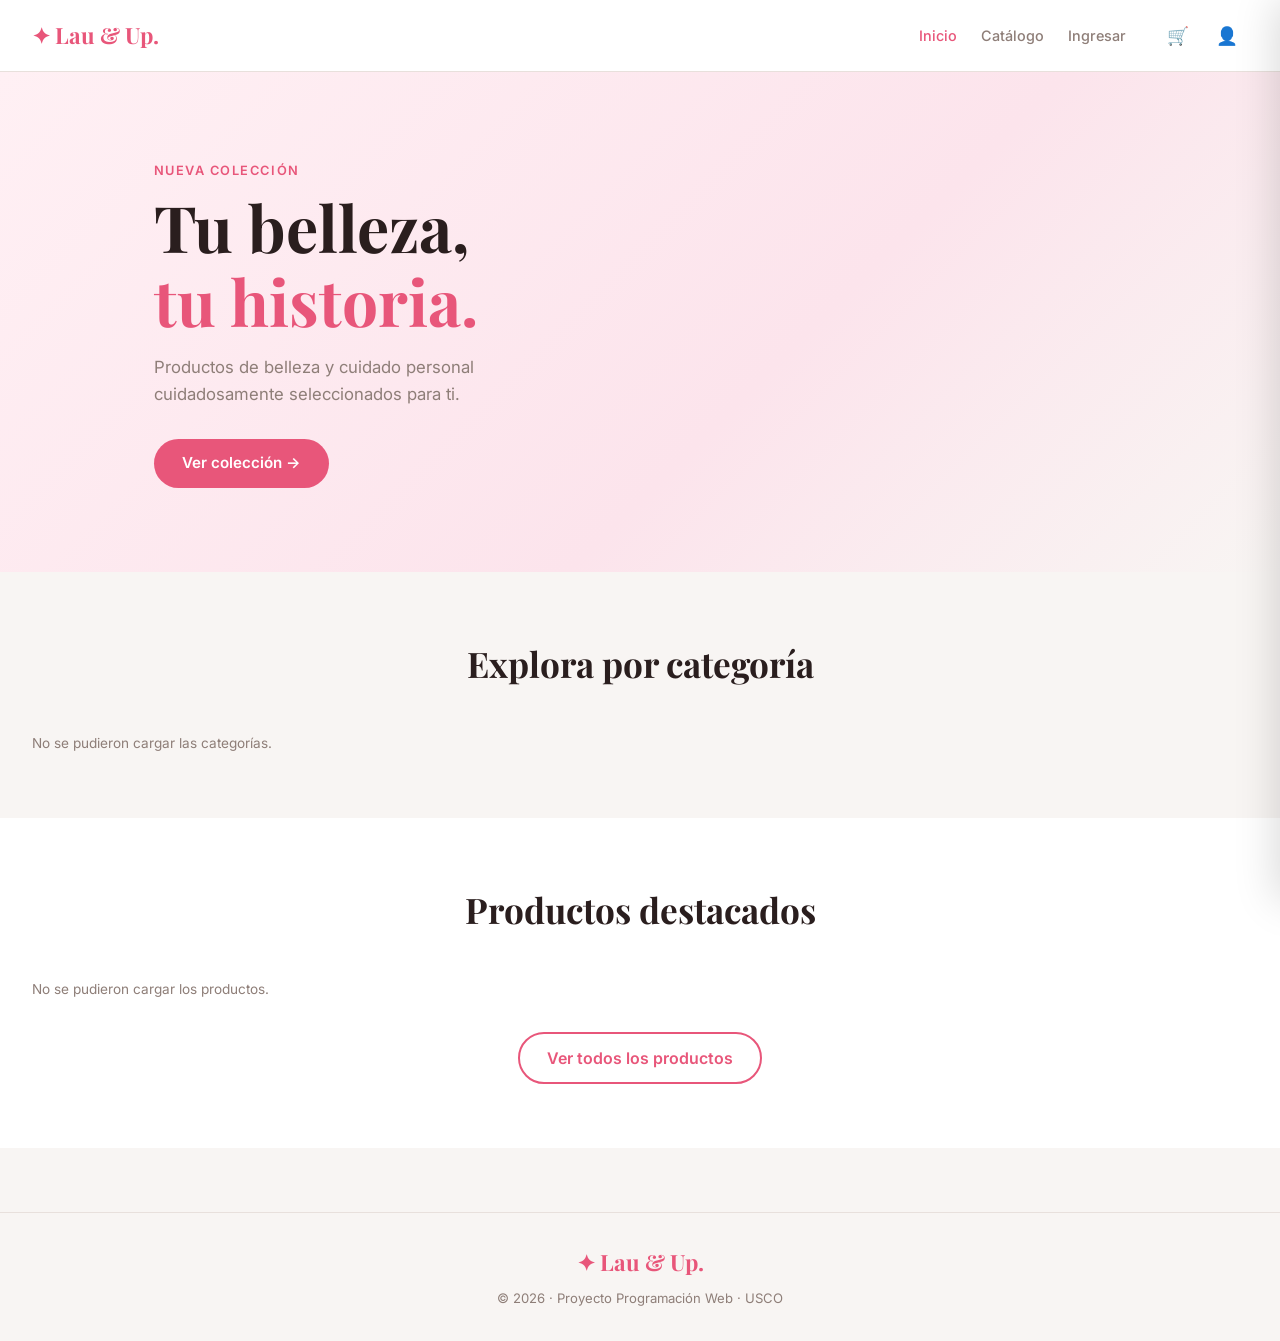
==== LauUp/src/main/resources/static/index.html @ de3cae78 "(feat): add frontend static files - Add HTML templates for views - Add CSS stylesheets for styling -" ====
<!DOCTYPE html>
<html lang="es">
<head>
    <meta charset="UTF-8"/>
    <meta name="viewport" content="width=device-width, initial-scale=1.0"/>
    <title>Lau Up | Tienda</title>
    <link rel="stylesheet" href="css/styles.css"/>
    <link href="https://fonts.googleapis.com/css2?family=Playfair+Display:wght@400;600;700&family=Inter:wght@300;400;500;600&display=swap" rel="stylesheet"/>
</head>
<body>

<header class="header">
    <div class="header-inner">
        <a href="index.html" class="logo">✦ Lau &amp; Up.</a>
        <nav class="nav">
            <a href="index.html" class="nav-link active">Inicio</a>
            <a href="catalogo.html" class="nav-link">Catálogo</a>
            <span id="nav-auth"></span>
        </nav>
        <div class="header-actions">
            <button class="btn-icon" onclick="abrirCarrito()" title="Carrito">
                🛒 <span class="badge" id="badge-carrito">0</span>
            </button>
            <button class="btn-icon" id="btn-user" onclick="irPerfil()" title="Perfil">👤</button>
        </div>
    </div>
</header>

<section class="hero">
    <div class="hero-content">
        <span class="hero-tag">Nueva colección</span>
        <h1 class="hero-title">Tu belleza,<br/><em>tu historia.</em></h1>
        <p class="hero-sub">Productos de belleza y cuidado personal cuidadosamente seleccionados para ti.</p>
        <a href="catalogo.html" class="btn-primary">Ver colección →</a>
    </div>
</section>

<section class="section">
    <h2 class="section-title">Explora por categoría</h2>
    <div class="categorias-grid" id="categorias-grid">
        <div class="skeleton-card"></div>
        <div class="skeleton-card"></div>
        <div class="skeleton-card"></div>
        <div class="skeleton-card"></div>
    </div>
</section>

<section class="section section-alt">
    <h2 class="section-title">Productos destacados</h2>
    <div class="productos-grid" id="productos-grid">
        <div class="skeleton-card"></div>
        <div class="skeleton-card"></div>
        <div class="skeleton-card"></div>
        <div class="skeleton-card"></div>
    </div>
    <div style="text-align:center;margin-top:2rem">
        <a href="catalogo.html" class="btn-outline">Ver todos los productos</a>
    </div>
</section>

<footer class="footer">
    <div class="footer-inner">
        <span class="logo">✦ Lau &amp; Up.</span>
        <p>© 2026 · Proyecto Programación Web · USCO</p>
    </div>
</footer>

<div class="overlay" id="overlay" onclick="cerrarCarrito()"></div>
<aside class="carrito-panel" id="carrito-panel">
    <div class="carrito-header">
        <h3>Tu carrito</h3>
        <button onclick="cerrarCarrito()" class="btn-cerrar">✕</button>
    </div>
    <div class="carrito-items" id="carrito-items"></div>
    <div class="carrito-footer">
        <div class="carrito-total">
            <span>Total</span>
            <strong id="carrito-total-val">$0</strong>
        </div>
        <button class="btn-primary w100" onclick="checkout()">Proceder al pago</button>
    </div>
</aside>

<div class="modal-overlay" id="modal-checkout" style="display:none">
    <div class="modal">
        <h3>Confirmar pedido</h3>
        <label>Dirección de envío
            <input type="text" id="input-direccion" placeholder="Calle 12 #34-56, Neiva"/>
        </label>
        <div class="modal-actions">
            <button class="btn-outline" onclick="cerrarCheckout()">Cancelar</button>
            <button class="btn-primary" onclick="confirmarPedido()">Confirmar</button>
        </div>
    </div>
</div>

<script src="js/api.js"></script>
<script src="js/carrito.js"></script>
<script src="js/auth.js"></script>
<script src="js/app.js"></script>
</body>
</html>
---- LauUp/src/main/resources/static/css/styles.css ----
/* ============================================================
   LAU UP — Estilos completos
   ============================================================ */

:root {
    --rosa:     #e8567a;
    --rosa-cl:  #fce4ec;
    --rosa-dk:  #c0395e;
    --gris-f:   #f8f5f3;
    --gris-m:   #e8e0dc;
    --gris-t:   #8e7e78;
    --negro:    #2a1e1e;
    --blanco:   #ffffff;
    --sombra:   0 4px 20px rgba(0,0,0,.08);
    --radio:    12px;
    --trans:    .25s ease;
    font-family: 'Inter', sans-serif;
}

*, *::before, *::after { box-sizing: border-box; margin: 0; padding: 0; }
body   { background: var(--gris-f); color: var(--negro); line-height: 1.6; }
a      { color: inherit; text-decoration: none; }
button { cursor: pointer; border: none; background: none; font: inherit; }
img    { max-width: 100%; display: block; }
input, select { font: inherit; }

h1, h2, h3 { font-family: 'Playfair Display', serif; }

/* __ Header ____________________________________________________ */
.header {
    position: sticky; top: 0; z-index: 100;
    background: rgba(255,255,255,.95);
    backdrop-filter: blur(8px);
    border-bottom: 1px solid var(--gris-m);
}
.header-inner {
    max-width: 1280px; margin: auto;
    display: flex; align-items: center; gap: 2rem;
    padding: .9rem 2rem;
}
.logo { font-family: 'Playfair Display', serif; font-size: 1.4rem; color: var(--rosa); font-weight: 700; }
.nav  { display: flex; align-items: center; gap: 1.5rem; margin-left: auto; }
.nav-link { font-size: .9rem; font-weight: 500; color: var(--gris-t); transition: color var(--trans); }
.nav-link:hover, .nav-link.active { color: var(--rosa); }
.header-actions { display: flex; align-items: center; gap: .5rem; }
.btn-icon {
    position: relative; padding: .45rem .6rem; border-radius: 8px;
    font-size: 1.1rem; transition: background var(--trans);
}
.btn-icon:hover { background: var(--rosa-cl); }
.badge {
    position: absolute; top: -4px; right: -4px;
    background: var(--rosa); color: #fff; font-size: .65rem; font-weight: 700;
    min-width: 18px; height: 18px; border-radius: 50%;
    display: flex; align-items: center; justify-content: center;
}

/* __ Botones ______________________________________________________ */
.btn-primary {
    display: inline-block; padding: .75rem 1.8rem;
    background: var(--rosa); color: #fff; border-radius: 50px;
    font-weight: 600; font-size: .95rem; transition: all var(--trans);
}
.btn-primary:hover { background: var(--rosa-dk); transform: translateY(-1px); box-shadow: 0 6px 20px rgba(232,86,122,.35); }
.btn-outline {
    display: inline-block; padding: .7rem 1.7rem;
    border: 2px solid var(--rosa); color: var(--rosa); border-radius: 50px;
    font-weight: 600; transition: all var(--trans);
}
.btn-outline:hover { background: var(--rosa); color: #fff; }
.btn-add {
    padding: .5rem 1rem; background: var(--rosa); color: #fff;
    border-radius: 50px; font-size: .8rem; font-weight: 600;
    transition: all var(--trans); white-space: nowrap;
}
.btn-add:hover:not(.disabled) { background: var(--rosa-dk); }
.btn-add.disabled { background: var(--gris-m); color: var(--gris-t); cursor: not-allowed; }
.w100 { width: 100%; text-align: center; }

/* ___ Hero __________________________________________________________________________ */
.hero {
    position: relative; overflow: hidden;
    min-height: 500px; display: flex; align-items: center;
    background: linear-gradient(135deg, #fff0f4 0%, #fce4ec 60%, #f8f5f3 100%);
    padding: 5rem 2rem;
}
.hero-content { max-width: 580px; margin: auto auto auto 10%; position: relative; z-index: 2; }
.hero-tag { font-size: .8rem; font-weight: 600; letter-spacing: .12em; text-transform: uppercase; color: var(--rosa); }
.hero-title { font-size: clamp(2.5rem, 5vw, 4rem); line-height: 1.15; margin: .5rem 0 1rem; color: var(--negro); }
.hero-title em { color: var(--rosa); font-style: normal; }
.hero-sub { font-size: 1.05rem; color: var(--gris-t); margin-bottom: 2rem; max-width: 420px; }

/* __ Secciones ____________________________________________________ */
.section     { max-width: 1280px; margin: auto; padding: 4rem 2rem; }
.section-alt { background: var(--blanco); max-width: 100%; }
.section-title { font-size: clamp(1.6rem, 3vw, 2.2rem); text-align: center; margin-bottom: 2.5rem; }

/* __ Skeleton ____________________________________________________ */
.skeleton-card {
    background: linear-gradient(90deg, var(--gris-m) 25%, #f0e8e4 50%, var(--gris-m) 75%);
    background-size: 200% 100%; animation: shimmer 1.4s infinite;
    border-radius: var(--radio); height: 220px;
}
@keyframes shimmer { 0%{background-position:200%}100%{background-position:-200%} }

/* __ Categorías ____________________________________________________ */
.categorias-grid {
    display: grid;
    grid-template-columns: repeat(auto-fit, minmax(180px, 1fr));
    gap: 1.2rem;
}
.cat-card {
    background: var(--blanco); border-radius: var(--radio);
    padding: 1.8rem 1.2rem; text-align: center;
    box-shadow: var(--sombra); transition: all var(--trans);
    border: 2px solid transparent;
}
.cat-card:hover { transform: translateY(-4px); border-color: var(--rosa); }
.cat-icon  { font-size: 2.2rem; margin-bottom: .7rem; display: block; }
.cat-nombre { font-size: 1rem; font-weight: 600; margin-bottom: .3rem; }
.cat-desc  { font-size: .8rem; color: var(--gris-t); }

/* __ Productos ____________________________________________________ */
.productos-grid {
    display: grid;
    grid-template-columns: repeat(auto-fill, minmax(240px, 1fr));
    gap: 1.5rem;
}
.producto-card {
    background: var(--blanco); border-radius: var(--radio);
    box-shadow: var(--sombra); overflow: hidden;
    transition: all var(--trans); display: flex; flex-direction: column;
}
.producto-card:hover { transform: translateY(-4px); box-shadow: 0 12px 40px rgba(0,0,0,.12); }
.producto-img {
    position: relative; height: 200px; overflow: hidden;
    background: var(--rosa-cl); display: flex; align-items: center; justify-content: center;
}
.producto-img img { width: 100%; height: 100%; object-fit: cover; }
.producto-img-placeholder { font-size: 4rem; opacity: .6; }
.badge-agotado {
    position: absolute; top: 10px; right: 10px;
    background: rgba(0,0,0,.6); color: #fff;
    font-size: .7rem; padding: .2rem .6rem; border-radius: 20px;
}
.producto-body   { padding: 1.2rem; flex: 1; display: flex; flex-direction: column; gap: .4rem; }
.producto-cat    { font-size: .72rem; font-weight: 600; color: var(--rosa); text-transform: uppercase; }
.producto-nombre { font-family: 'Playfair Display', serif; font-size: 1rem; line-height: 1.3; }
.producto-desc   { font-size: .8rem; color: var(--gris-t); flex: 1; }
.producto-footer { display: flex; align-items: center; justify-content: space-between; margin-top: auto; padding-top: .6rem; }
.producto-precio { font-size: 1.05rem; color: var(--rosa); }

/* __ Carrito ____________________________________________________ */
.overlay {
    display: none; position: fixed; inset: 0; background: rgba(0,0,0,.4);
    z-index: 200; backdrop-filter: blur(2px);
}
.overlay.visible { display: block; }
.carrito-panel {
    position: fixed; right: -420px; top: 0; bottom: 0; width: 420px;
    background: var(--blanco); z-index: 201; box-shadow: -4px 0 40px rgba(0,0,0,.15);
    display: flex; flex-direction: column; transition: right .3s ease;
}
.carrito-panel.open { right: 0; }
.carrito-header { display: flex; align-items: center; justify-content: space-between; padding: 1.5rem; border-bottom: 1px solid var(--gris-m); }
.carrito-header h3 { font-family: 'Playfair Display', serif; font-size: 1.3rem; }
.btn-cerrar { font-size: 1.2rem; color: var(--gris-t); transition: color var(--trans); }
.btn-cerrar:hover { color: var(--rosa); }
.carrito-items { flex: 1; overflow-y: auto; padding: 1rem; }
.carrito-vacio { display: flex; flex-direction: column; align-items: center; justify-content: center; gap: 1rem; height: 100%; text-align: center; color: var(--gris-t); }
.carrito-item { display: flex; align-items: center; gap: .8rem; padding: .8rem 0; border-bottom: 1px solid var(--gris-m); }
.ci-info    { flex: 1; }
.ci-nombre  { font-size: .9rem; font-weight: 500; }
.ci-precio  { font-size: .8rem; color: var(--rosa); }
.ci-controles { display: flex; align-items: center; gap: .5rem; }
.ci-controles button { width: 28px; height: 28px; border-radius: 50%; background: var(--gris-m); font-weight: 700; }
.ci-controles button:hover { background: var(--rosa); color: #fff; }
.ci-quitar { color: var(--gris-t); font-size: .9rem; }
.ci-quitar:hover { color: var(--rosa); }
.carrito-footer { padding: 1.5rem; border-top: 1px solid var(--gris-m); }
.carrito-total { display: flex; justify-content: space-between; margin-bottom: 1rem; font-size: 1.1rem; }

/* __ Modal ____________________________________________________ */
.modal-overlay {
    position: fixed; inset: 0; background: rgba(0,0,0,.5);
    z-index: 300; display: flex; align-items: center; justify-content: center;
}
.modal { background: var(--blanco); border-radius: 16px; padding: 2rem; width: 420px; max-width: 95vw; }
.modal h3 { font-family: 'Playfair Display', serif; font-size: 1.4rem; margin-bottom: 1.5rem; }
.modal-actions { display: flex; gap: 1rem; margin-top: 1.5rem; }

/* __ Forms ____________________________________________________ */
.form-label { display: flex; flex-direction: column; gap: .4rem; font-size: .85rem; font-weight: 500; margin-bottom: .9rem; }
.form-input { padding: .7rem 1rem; border: 1.5px solid var(--gris-m); border-radius: 8px; font-size: .95rem; transition: border var(--trans); }
.form-input:focus { outline: none; border-color: var(--rosa); }
.form-input:disabled { background: var(--gris-f); color: var(--gris-t); }
.form-row { display: grid; grid-template-columns: 1fr 1fr; gap: 1rem; }

/* __ Auth ____________________________________________________ */
.auth-body { display: flex; align-items: center; justify-content: center; min-height: 100vh; padding: 2rem; }
.auth-container { background: var(--blanco); border-radius: 20px; padding: 2.5rem; width: 460px; max-width: 100%; box-shadow: var(--sombra); }
.auth-tabs { display: flex; margin-bottom: 2rem; border: 1.5px solid var(--gris-m); border-radius: 50px; overflow: hidden; }
.auth-tab { flex: 1; padding: .7rem; font-weight: 600; font-size: .9rem; color: var(--gris-t); transition: all var(--trans); }
.auth-tab.active { background: var(--rosa); color: #fff; }
.auth-title { font-size: 1.5rem; margin-bottom: 1.5rem; }
.auth-switch { text-align: center; font-size: .85rem; color: var(--gris-t); margin-top: 1rem; }
.auth-switch a { color: var(--rosa); font-weight: 600; }

/* __ Alerts ____________________________________________________ */
.alert-error   { background: #fff0f0; border: 1px solid #fca5a5; color: #b91c1c; padding: .7rem 1rem; border-radius: 8px; font-size: .85rem; margin-bottom: 1rem; }
.alert-success { background: #f0fff4; border: 1px solid #86efac; color: #15803d; padding: .7rem 1rem; border-radius: 8px; font-size: .85rem; margin-bottom: 1rem; }

/* ___ Toast ____________________________________________________ */
.toast {
    position: fixed; bottom: 2rem; left: 50%; transform: translateX(-50%) translateY(60px);
    background: var(--negro); color: #fff; padding: .8rem 1.6rem;
    border-radius: 50px; font-size: .9rem; z-index: 999;
    transition: transform .3s ease, opacity .3s ease; opacity: 0;
}
.toast.show { transform: translateX(-50%) translateY(0); opacity: 1; }

/* __ Catálogo layout ____________________________________________________ */
.catalogo-layout { display: flex; gap: 0; min-height: 80vh; max-width: 1280px; margin: 2rem auto; padding: 0 2rem; }
.sidebar { width: 240px; flex-shrink: 0; padding-right: 2rem; }
.sidebar-title { font-size: 1.1rem; margin-bottom: 1.5rem; padding-bottom: .8rem; border-bottom: 2px solid var(--rosa-cl); }
.filtro-grupo { margin-bottom: 1.5rem; }
.filtro-label { font-size: .8rem; font-weight: 600; text-transform: uppercase; color: var(--gris-t); margin-bottom: .6rem; display: block; }
.radio-label  { display: flex; align-items: center; gap: .5rem; font-size: .85rem; padding: .4rem 0; cursor: pointer; }
.radio-label input { accent-color: var(--rosa); }
.input-search { width: 100%; padding: .6rem .9rem; border: 1.5px solid var(--gris-m); border-radius: 8px; font-size: .85rem; }
.input-search:focus { outline: none; border-color: var(--rosa); }
.select-orden { width: 100%; padding: .6rem .9rem; border: 1.5px solid var(--gris-m); border-radius: 8px; }
.catalogo-main { flex: 1; }
.resultado-count { color: var(--gris-t); font-size: .85rem; margin-bottom: 1.2rem; }

/* __ Perfil ____________________________________________________ */
.perfil-layout { display: flex; gap: 2rem; max-width: 1100px; margin: 2rem auto; padding: 0 2rem; }
.perfil-sidebar { width: 240px; flex-shrink: 0; background: var(--blanco); border-radius: var(--radio); padding: 2rem; box-shadow: var(--sombra); text-align: center; height: fit-content; }
.perfil-avatar { font-size: 3rem; margin-bottom: 1rem; }
.text-muted { color: var(--gris-t); font-size: .85rem; }
.perfil-nav { display: flex; flex-direction: column; gap: .3rem; margin-top: 1.5rem; text-align: left; }
.perfil-link { padding: .6rem .8rem; border-radius: 8px; font-size: .9rem; font-weight: 500; color: var(--gris-t); transition: all var(--trans); }
.perfil-link:hover, .perfil-link.active { background: var(--rosa-cl); color: var(--rosa); }
.perfil-link.peligro:hover { background: #fff0f0; color: #b91c1c; }
.perfil-main { flex: 1; background: var(--blanco); border-radius: var(--radio); padding: 2rem; box-shadow: var(--sombra); }

/* __ Pedidos ____________________________________________________ */
.pedido-card { border: 1.5px solid var(--gris-m); border-radius: var(--radio); padding: 1.2rem; margin-bottom: 1rem; }
.pedido-header { display: flex; justify-content: space-between; align-items: center; margin-bottom: .4rem; }
.pedido-items  { margin: .8rem 0; padding: .8rem 0; border-top: 1px solid var(--gris-m); border-bottom: 1px solid var(--gris-m); }
.pedido-item   { display: flex; justify-content: space-between; font-size: .85rem; padding: .2rem 0; }
.pedido-total  { text-align: right; margin-top: .5rem; }
.badge-estado  { font-size: .72rem; font-weight: 700; padding: .25rem .7rem; border-radius: 20px; text-transform: uppercase; }
.estado-pendiente  { background: #fff7ed; color: #c2410c; }
.estado-pagado     { background: #f0fdf4; color: #166534; }
.estado-enviado    { background: #eff6ff; color: #1d4ed8; }
.estado-entregado  { background: #f0fdf4; color: #166534; }
.estado-cancelado  { background: #fff0f0; color: #b91c1c; }

/* __ Footer ____________________________________________________ */
.footer { border-top: 1px solid var(--gris-m); padding: 2rem; margin-top: 4rem; }
.footer-inner { max-width: 1280px; margin: auto; text-align: center; }
.footer-inner p { font-size: .82rem; color: var(--gris-t); margin-top: .4rem; }

/* __ Responsive ____________________________________________________ */
@media (max-width: 768px) {
    .hero-content { margin-left: 1rem; }
    .catalogo-layout { flex-direction: column; }
    .sidebar { width: 100%; padding-right: 0; }
    .perfil-layout { flex-direction: column; }
    .perfil-sidebar { width: 100%; }
    .form-row { grid-template-columns: 1fr; }
    .carrito-panel { width: 100%; right: -100%; }
    .header-inner { padding: .8rem 1rem; }
}
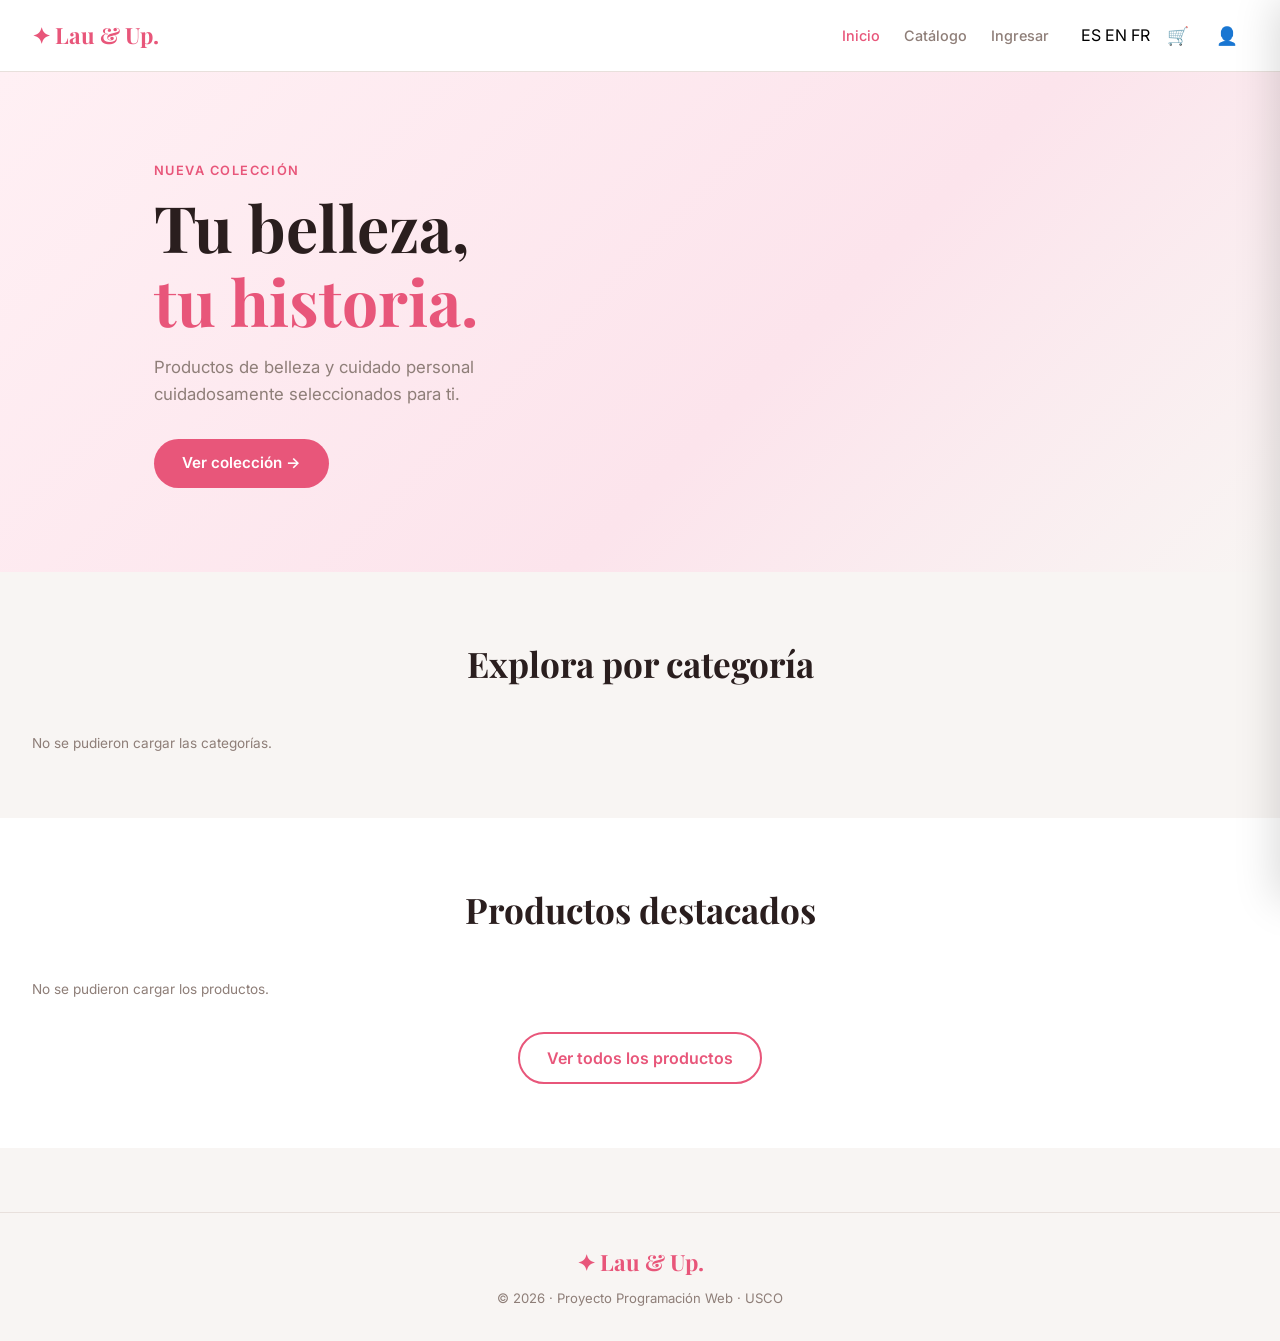
==== commit 439497f0: "feat: add i18n support for (es, en, fr) - Support 3 languages: Spanish (es), English (en) and French" ====
--- a/LauUp/src/main/resources/static/index.html
+++ b/LauUp/src/main/resources/static/index.html
@@ -13,11 +13,16 @@
     <div class="header-inner">
         <a href="index.html" class="logo">✦ Lau &amp; Up.</a>
         <nav class="nav">
-            <a href="index.html" class="nav-link active">Inicio</a>
-            <a href="catalogo.html" class="nav-link">Catálogo</a>
+            <a href="index.html" class="nav-link active" data-i18n="nav.inicio">Inicio</a>
+            <a href="catalogo.html" class="nav-link" data-i18n="nav.catalogo">Catálogo</a>
             <span id="nav-auth"></span>
         </nav>
         <div class="header-actions">
+        	<div class="lang-selector">
+        		<button class="lang-btn active" data-lang="es" onclick="I18N.cambiar('es')">ES</button>
+       			<button class="lang-btn" data-lang="en" onclick="I18N.cambiar('en')">EN</button>
+       			<button class="lang-btn" data-lang="fr" onclick="I18N.cambiar('fr')">FR</button>
+    		</div>
             <button class="btn-icon" onclick="abrirCarrito()" title="Carrito">
                 🛒 <span class="badge" id="badge-carrito">0</span>
             </button>
@@ -28,15 +33,15 @@
 
 <section class="hero">
     <div class="hero-content">
-        <span class="hero-tag">Nueva colección</span>
-        <h1 class="hero-title">Tu belleza,<br/><em>tu historia.</em></h1>
-        <p class="hero-sub">Productos de belleza y cuidado personal cuidadosamente seleccionados para ti.</p>
-        <a href="catalogo.html" class="btn-primary">Ver colección →</a>
+        <span class="hero-tag" data-i18n="hero.tag">Nueva colección</span>
+        <h1 class="hero-title" data-i18n="hero.titulo">Tu belleza,<br/><em>tu historia.</em></h1>
+        <p class="hero-sub" data-i18n="hero.subtitulo">Productos de belleza y cuidado personal cuidadosamente seleccionados para ti.</p>
+        <a href="catalogo.html" class="btn-primary" data-i18n="hero.boton">Ver colección →</a>
     </div>
 </section>
 
 <section class="section">
-    <h2 class="section-title">Explora por categoría</h2>
+    <h2 class="section-title" data-i18n="sec.categorias">Explora por categoría</h2>
     <div class="categorias-grid" id="categorias-grid">
         <div class="skeleton-card"></div>
         <div class="skeleton-card"></div>
@@ -46,7 +51,7 @@
 </section>
 
 <section class="section section-alt">
-    <h2 class="section-title">Productos destacados</h2>
+    <h2 class="section-title" data-i18n="sec.destacados">Productos destacados</h2>
     <div class="productos-grid" id="productos-grid">
         <div class="skeleton-card"></div>
         <div class="skeleton-card"></div>
@@ -54,46 +59,47 @@
         <div class="skeleton-card"></div>
     </div>
     <div style="text-align:center;margin-top:2rem">
-        <a href="catalogo.html" class="btn-outline">Ver todos los productos</a>
+        <a href="catalogo.html" class="btn-outline" data-i18n="sec.verTodos">Ver todos los productos</a>
     </div>
 </section>
 
 <footer class="footer">
     <div class="footer-inner">
         <span class="logo">✦ Lau &amp; Up.</span>
-        <p>© 2026 · Proyecto Programación Web · USCO</p>
+        <p data-i18n="footer.texto">© 2026 · Proyecto Programación Web · USCO</p>
     </div>
 </footer>
 
 <div class="overlay" id="overlay" onclick="cerrarCarrito()"></div>
 <aside class="carrito-panel" id="carrito-panel">
     <div class="carrito-header">
-        <h3>Tu carrito</h3>
+        <h3 data-i18n="carrito.titulo">Tu carrito</h3>
         <button onclick="cerrarCarrito()" class="btn-cerrar">✕</button>
     </div>
     <div class="carrito-items" id="carrito-items"></div>
     <div class="carrito-footer">
         <div class="carrito-total">
-            <span>Total</span>
+            <span data-i18n="carrito.total">Total</span>
             <strong id="carrito-total-val">$0</strong>
         </div>
-        <button class="btn-primary w100" onclick="checkout()">Proceder al pago</button>
+        <button class="btn-primary w100" onclick="checkout()" data-i18n="carrito.pagar">Proceder al pago</button>
     </div>
 </aside>
 
 <div class="modal-overlay" id="modal-checkout" style="display:none">
     <div class="modal">
-        <h3>Confirmar pedido</h3>
-        <label>Dirección de envío
+        <h3 data-i18n="checkout.titulo">Confirmar pedido</h3>
+        <label data-i18n="checkout.direccion">Dirección de envío
             <input type="text" id="input-direccion" placeholder="Calle 12 #34-56, Neiva"/>
         </label>
         <div class="modal-actions">
-            <button class="btn-outline" onclick="cerrarCheckout()">Cancelar</button>
-            <button class="btn-primary" onclick="confirmarPedido()">Confirmar</button>
+            <button class="btn-outline" onclick="cerrarCheckout()" data-i18n="checkout.cancelar">Cancelar</button>
+            <button class="btn-primary" onclick="confirmarPedido()" data-i18n="checkout.confirmar">Confirmar</button>
         </div>
     </div>
 </div>
 
+<script src="js/i18n.js"></script> 
 <script src="js/api.js"></script>
 <script src="js/carrito.js"></script>
 <script src="js/auth.js"></script>
--- a/LauUp/src/main/resources/static/css/styles.css
+++ b/LauUp/src/main/resources/static/css/styles.css
@@ -272,4 +272,106 @@
     .form-row { grid-template-columns: 1fr; }
     .carrito-panel { width: 100%; right: -100%; }
     .header-inner { padding: .8rem 1rem; }
-}+}
+/* __ Boton Cancelar Pedido _____________________________________________*/
+.pedido-footer-row {
+    display: flex;
+    justify-content: space-between;
+    align-items: center;
+    margin-top: .5rem;
+}
+.btn-cancelar {
+    padding: .45rem 1rem;
+    background: transparent;
+    border: 1.5px solid #b91c1c;
+    color: #b91c1c;
+    border-radius: 50px;
+    font-size: .8rem;
+    font-weight: 600;
+    cursor: pointer;
+    transition: all var(--trans);
+}
+.btn-cancelar:hover {
+    background: #b91c1c;
+    color: #fff;
+}
+/**/
+/* __ Admin ____________________________________________________________________________ */
+/* __ Los que siguen son de admin, yo señalo hasta donde ________*/
+.admin-tag {
+    font-size: .6rem; font-weight: 700; background: var(--rosa);
+    color: #fff; padding: .15rem .5rem; border-radius: 20px;
+    vertical-align: middle; margin-left: .4rem;
+}
+.admin-layout {
+    display: flex; min-height: calc(100vh - 60px);
+}
+.admin-sidebar {
+    width: 220px; flex-shrink: 0;
+    background: var(--blanco); border-right: 1px solid var(--gris-m);
+    padding: 2rem 1rem;
+}
+.admin-nav { display: flex; flex-direction: column; gap: .3rem; }
+.admin-link {
+    padding: .7rem 1rem; border-radius: 8px;
+    font-size: .9rem; font-weight: 500; color: var(--gris-t);
+    transition: all var(--trans); display: block;
+}
+.admin-link:hover, .admin-link.active {
+    background: var(--rosa-cl); color: var(--rosa);
+}
+.admin-main { flex: 1; padding: 2rem; }
+.admin-seccion { max-width: 1100px; }
+.admin-sec-header {
+    display: flex; justify-content: space-between;
+    align-items: center; margin-bottom: 1.5rem;
+}
+.admin-sec-header h2 { font-size: 1.5rem; }
+
+/* __ Tabla ____________________________________ */
+.tabla-wrap { overflow-x: auto; }
+.admin-tabla {
+    width: 100%; border-collapse: collapse;
+    background: var(--blanco); border-radius: var(--radio);
+    overflow: hidden; box-shadow: var(--sombra);
+}
+.admin-tabla thead { background: var(--rosa); color: #fff; }
+.admin-tabla th { padding: .9rem 1rem; text-align: left; font-size: .85rem; font-weight: 600; }
+.admin-tabla td { padding: .8rem 1rem; font-size: .85rem; border-bottom: 1px solid var(--gris-m); }
+.admin-tabla tr:last-child td { border-bottom: none; }
+.admin-tabla tr:hover td { background: var(--gris-f); }
+
+/* __ Botones tabla ____________________________________ */
+.acciones { display: flex; gap: .5rem; }
+.btn-editar {
+    padding: .35rem .8rem; border-radius: 20px;
+    background: #eff6ff; color: #1d4ed8;
+    font-size: .75rem; font-weight: 600;
+    border: 1px solid #bfdbfe; transition: all var(--trans);
+}
+.btn-editar:hover { background: #1d4ed8; color: #fff; }
+.btn-eliminar {
+    padding: .35rem .8rem; border-radius: 20px;
+    background: #fff0f0; color: #b91c1c;
+    font-size: .75rem; font-weight: 600;
+    border: 1px solid #fca5a5; transition: all var(--trans);
+}
+.btn-eliminar:hover { background: #b91c1c; color: #fff; }
+
+/* __ Stock bajo ____________________________________ */
+.stock-bajo { color: #b91c1c; font-weight: 700; }
+
+/* __ Select estado pedido ____________________________________ */
+.select-estado {
+    padding: .35rem .6rem; border-radius: 8px;
+    border: 1.5px solid var(--gris-m); font-size: .8rem;
+    transition: border var(--trans);
+}
+.select-estado:focus { outline: none; border-color: var(--rosa); }
+
+/* __ Modal grande ____________________________________ */
+.modal-grande { width: 580px; }
+.modal-grande textarea { resize: vertical; }
+/* __ Hasta aca termina el panel de admin.html_____________________________________________*/
+/**/
+
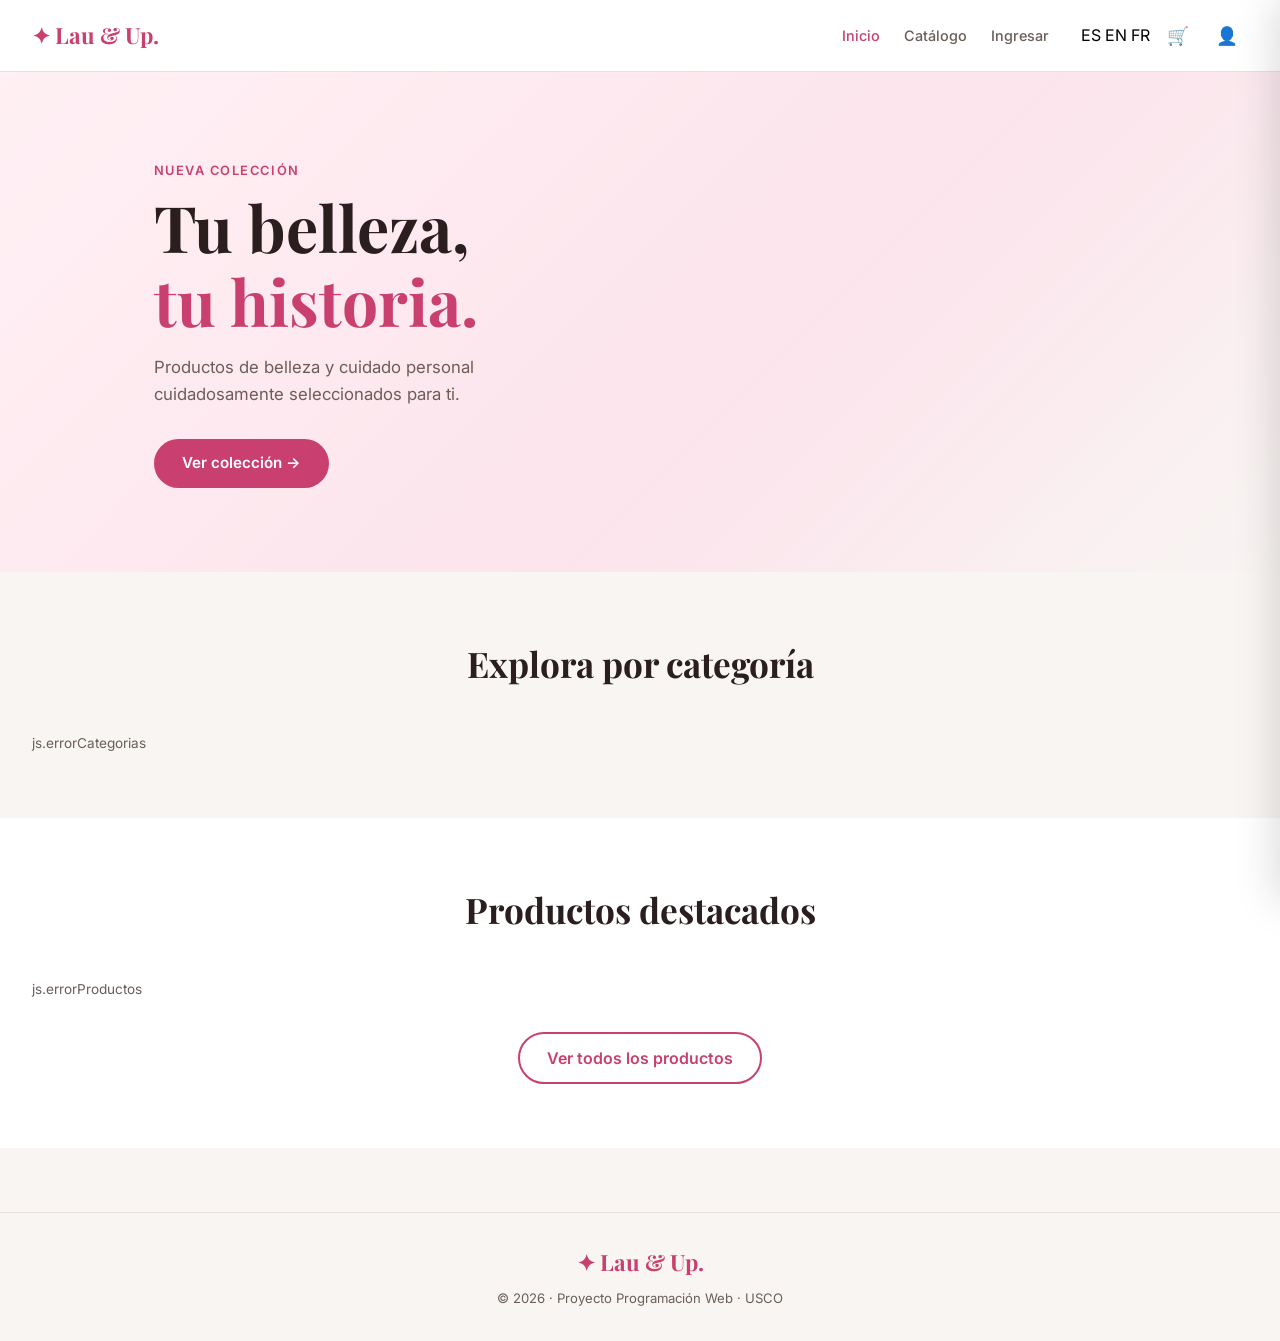
==== commit 374b03e5: "feat: extend i18n support to js controllers - Controllers now return localized messages based on req" ====
--- a/LauUp/src/main/resources/static/index.html
+++ b/LauUp/src/main/resources/static/index.html
@@ -8,13 +8,13 @@
     <link href="https://fonts.googleapis.com/css2?family=Playfair+Display:wght@400;600;700&family=Inter:wght@300;400;500;600&display=swap" rel="stylesheet"/>
 </head>
 <body>
-
-<header class="header">
+<a href="#contenido-principal" class="skip-link">Saltar al contenido</a>
+<header class="header" role="banner">
     <div class="header-inner">
         <a href="index.html" class="logo">✦ Lau &amp; Up.</a>
         <nav class="nav">
-            <a href="index.html" class="nav-link active" data-i18n="nav.inicio">Inicio</a>
-            <a href="catalogo.html" class="nav-link" data-i18n="nav.catalogo">Catálogo</a>
+            <a href="index.html" class="nav-link active"><span data-i18n="nav.inicio">Inicio</span></a>
+            <a href="catalogo.html" class="nav-link"><span data-i18n="nav.catalogo">Catálogo</span></a>
             <span id="nav-auth"></span>
         </nav>
         <div class="header-actions">
@@ -28,10 +28,10 @@
             </button>
             <button class="btn-icon" id="btn-user" onclick="irPerfil()" title="Perfil">👤</button>
         </div>
-    </div>
+    </div>    
 </header>
-
-<section class="hero">
+<main role="main" id="contenido-principal">
+<section class="hero" id="contenido-principal">
     <div class="hero-content">
         <span class="hero-tag" data-i18n="hero.tag">Nueva colección</span>
         <h1 class="hero-title" data-i18n="hero.titulo">Tu belleza,<br/><em>tu historia.</em></h1>
@@ -62,8 +62,8 @@
         <a href="catalogo.html" class="btn-outline" data-i18n="sec.verTodos">Ver todos los productos</a>
     </div>
 </section>
-
-<footer class="footer">
+</main>
+<footer class="footer" role="contentinfo">
     <div class="footer-inner">
         <span class="logo">✦ Lau &amp; Up.</span>
         <p data-i18n="footer.texto">© 2026 · Proyecto Programación Web · USCO</p>
--- a/LauUp/src/main/resources/static/css/styles.css
+++ b/LauUp/src/main/resources/static/css/styles.css
@@ -3,12 +3,12 @@
    ============================================================ */
 
 :root {
-    --rosa:     #e8567a;
+    --rosa:     #c94070;
     --rosa-cl:  #fce4ec;
-    --rosa-dk:  #c0395e;
+    --rosa-dk:  #a02d59;
     --gris-f:   #f8f5f3;
     --gris-m:   #e8e0dc;
-    --gris-t:   #8e7e78;
+    --gris-t:   #6b5e58;
     --negro:    #2a1e1e;
     --blanco:   #ffffff;
     --sombra:   0 4px 20px rgba(0,0,0,.08);
@@ -373,5 +373,65 @@
 .modal-grande { width: 580px; }
 .modal-grande textarea { resize: vertical; }
 /* __ Hasta aca termina el panel de admin.html_____________________________________________*/
-/**/
-
+
+/* __ OAUTH2___________________________________________________________________________*/
+
+/* ── Botón Google ────────────────────────────────────────────── */
+.btn-google {
+    display: flex;
+    align-items: center;
+    justify-content: center;
+    gap: .8rem;
+    width: 100%;
+    padding: .75rem;
+    border: 1.5px solid var(--gris-m);
+    border-radius: 50px;
+    font-size: .95rem;
+    font-weight: 500;
+    color: var(--negro);
+    background: var(--blanco);
+    cursor: pointer;
+    transition: all var(--trans);
+    text-decoration: none;
+    margin-top: .5rem;
+}
+.btn-google:hover {
+    border-color: #4285F4;
+    box-shadow: 0 2px 10px rgba(66,133,244,.2);
+}
+
+/* ── Separador ───────────────────────────────────────────────── */
+.separador {
+    display: flex;
+    align-items: center;
+    gap: 1rem;
+    margin: 1rem 0;
+    color: var(--gris-t);
+    font-size: .85rem;
+}
+.separador::before,
+.separador::after {
+    content: '';
+    flex: 1;
+    height: 1px;
+    background: var(--gris-m);
+}
+/* __ Hasta aca termina el OAUTH_____________________________________________*/
+
+
+/* __ Sniffer___________________________________________________________________________*/
+
+/* ── Accesibilidad ───────────────────────────────────────────── */
+.skip-link {
+    position: absolute;
+    top: -100px;
+    left: 0;
+    background: var(--rosa);
+    color: #fff;
+    padding: .5rem 1rem;
+    border-radius: 0 0 8px 0;
+    font-weight: 600;
+    z-index: 9999;
+    transition: top .3s;
+}
+.skip-link:focus { top: 0; }
